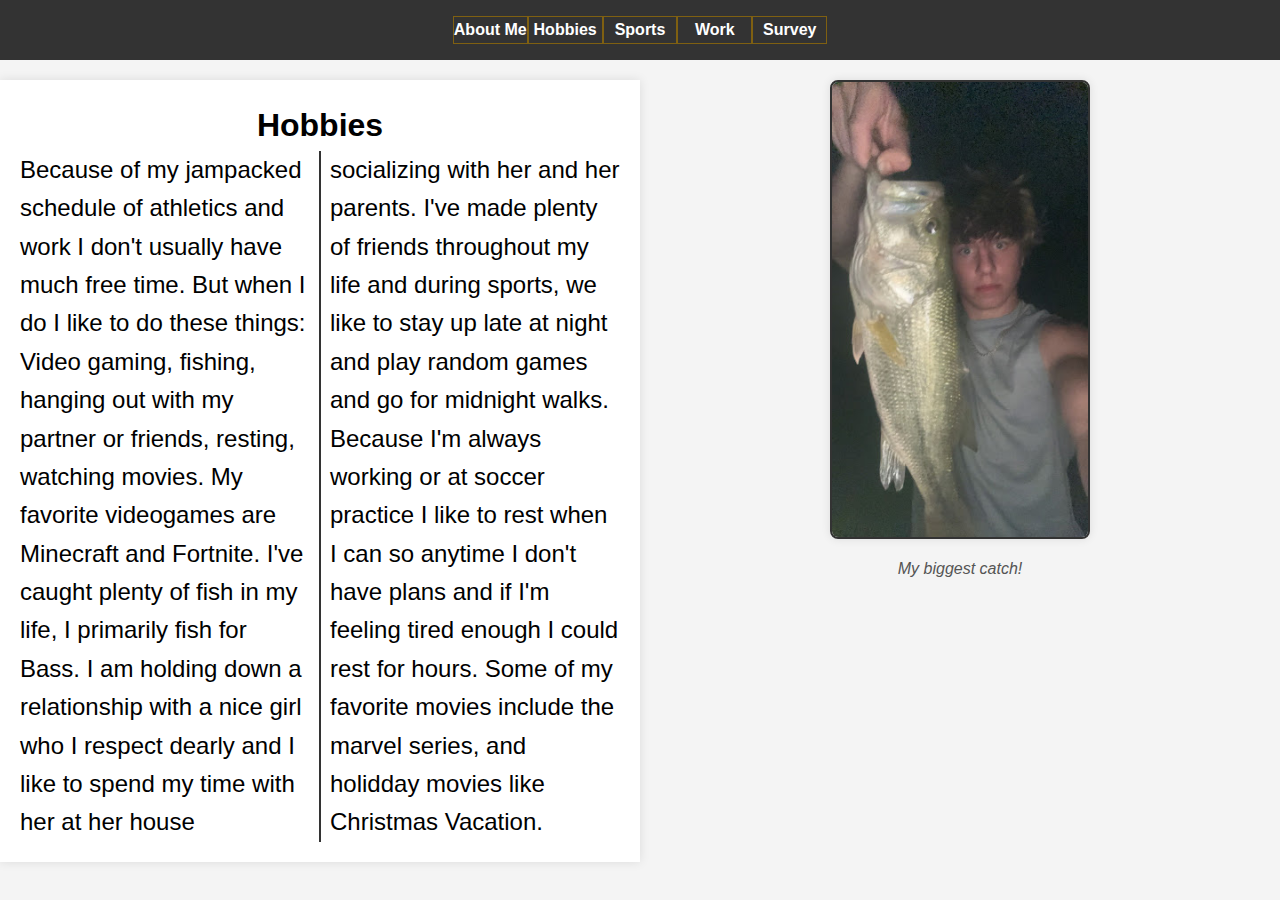
==== hobbies.html @ 6f831650 "import final project" ====
<!DOCTYPE html>
<html lang="en">

<head>
    <meta name="viewport" content="width=device-width, initial-scale=1.0">
    <meta name="title" content="Hobbies">
    <meta name="description" content="Tim's Hobbies">
    <meta charset="utf-8" />
    <link href="css/hobbies.css" rel="stylesheet" />
</head>

<body> 
    <header>
        <nav>
            <ul>
                <li><a href="index.html">About Me</a></li>
                <li><a href="hobbies.html">Hobbies</a></li>
                <li><a href="sports.html">Sports</a></li>
                <li><a href="work.html">Work</a></li>
                <li><a href="survey.html">Survey</a></li>
            </ul>
        </nav>   

    </header>

    <div>
    <article>        
        <h1>Hobbies</h1>
        <p>Because of my jampacked schedule of athletics and work I don't usually have much free time. But when I do I like to do these things: Video gaming, fishing, hanging out with my partner or friends, resting, watching movies. My favorite videogames are Minecraft and Fortnite. I've caught plenty of fish in my life, I primarily fish for Bass. I am holding down a relationship with a nice girl who I respect dearly and I like to spend my time with her at her house socializing with her and her parents. I've made plenty of friends throughout my life and during sports, we like to stay up late at night and play random games and go for midnight walks. Because I'm always working or at soccer practice I like to rest when I can so anytime I don't have plans and if I'm feeling tired enough I could rest for hours. Some of my favorite movies include the marvel series, and holidday movies like Christmas Vacation.</p>
    </article>
    <figure>
        <img src="images/fish.jpg" alt="Fish" width="40%" height="30%">
        <figcaption>My biggest catch!</figcaption>
    </figure>
    </div>
</body>
---- css/hobbies.css ----
@charset "utf-8";
@import url("base.css");

article {
    max-width: 800px;
    margin: 20px auto;
    padding: 20px;
    background-color: #fff;
    box-shadow: 0 0 10px rgba(0, 0, 0, 0.1);
    widows: 4;
    orphans: 4;
    column-count: 1;

    column-gap: 20px;
    column-rule: 2px solid #333;
}

/* Style the header inside the article */
article h1 {
    column-span: all;
    text-align: center;
}

article p {
    font-size: 1.5em;
}

/* Style the unordered list inside the article */
article ul {
    list-style: none;
    padding-left: 0;
    margin-bottom: 20px;
}

article li {
    margin-bottom: 10px;
}

/* Style links inside the article */
article a {
    color: #007bff;
}

article a:hover {
    text-decoration: underline;
}

/* Add this CSS to the existing styles */

figure {
    text-align: center;
    margin: 20px 0;
}

figure img {
    max-width: 100%;
    height: auto;
    border: 2px solid #333;
    border-radius: 8px;
    box-shadow: 0 0 10px rgba(0, 0, 0, 0.1);
}

figcaption {
    margin-top: 10px;
    font-style: italic;
    color: #555;
}

@media only screen and (min-aspect-ratio: 1/1) {
    div {
        display: grid;
        grid-template-columns: repeat(2, 1fr);
    }

    img {
        grid-column: 2;
    }

    article {
        grid-column: 1;
        column-count: 2;
    }
}
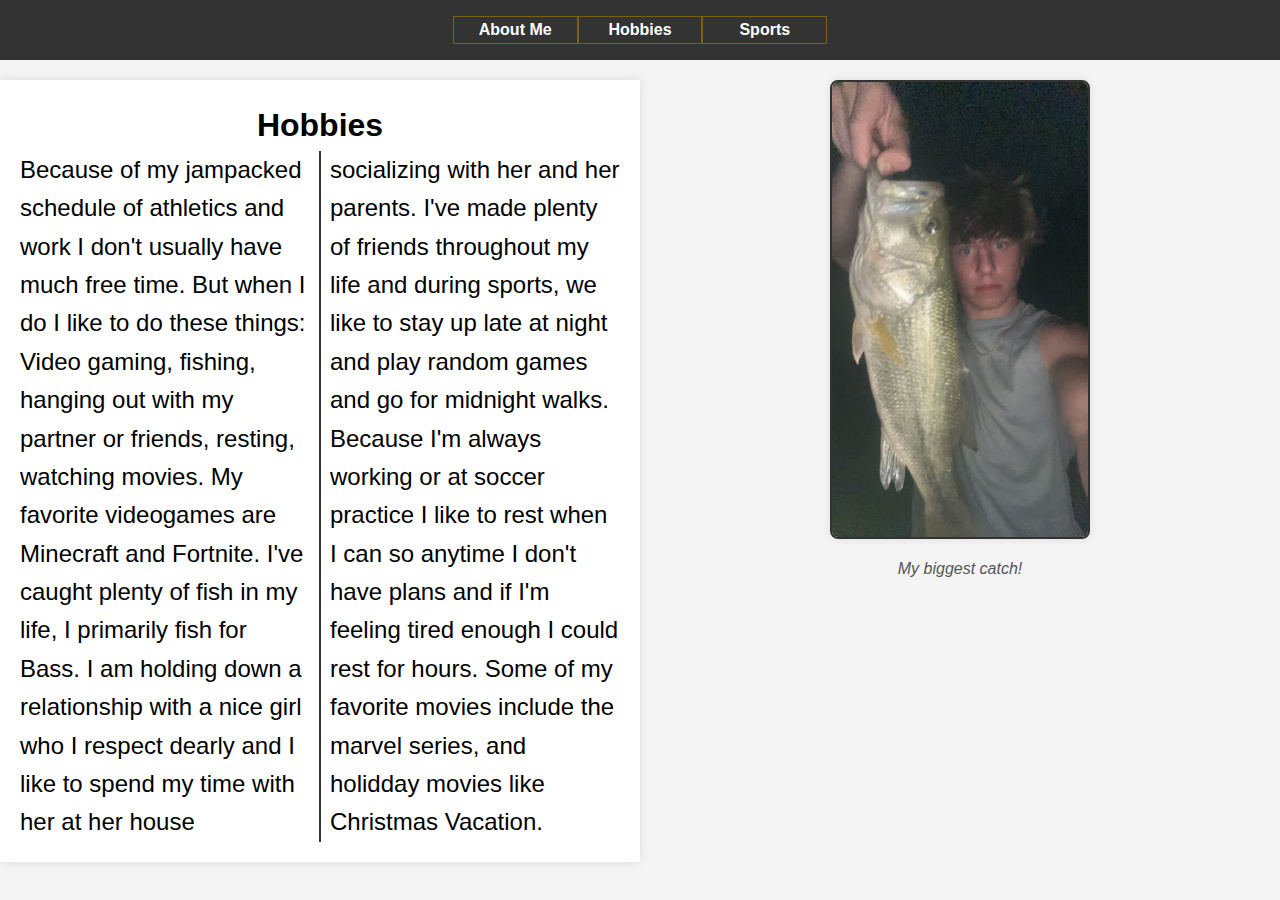
==== commit fb7f00dd: "removal" ====
--- a/hobbies.html
+++ b/hobbies.html
@@ -16,8 +16,6 @@
                 <li><a href="index.html">About Me</a></li>
                 <li><a href="hobbies.html">Hobbies</a></li>
                 <li><a href="sports.html">Sports</a></li>
-                <li><a href="work.html">Work</a></li>
-                <li><a href="survey.html">Survey</a></li>
             </ul>
         </nav>   
 
